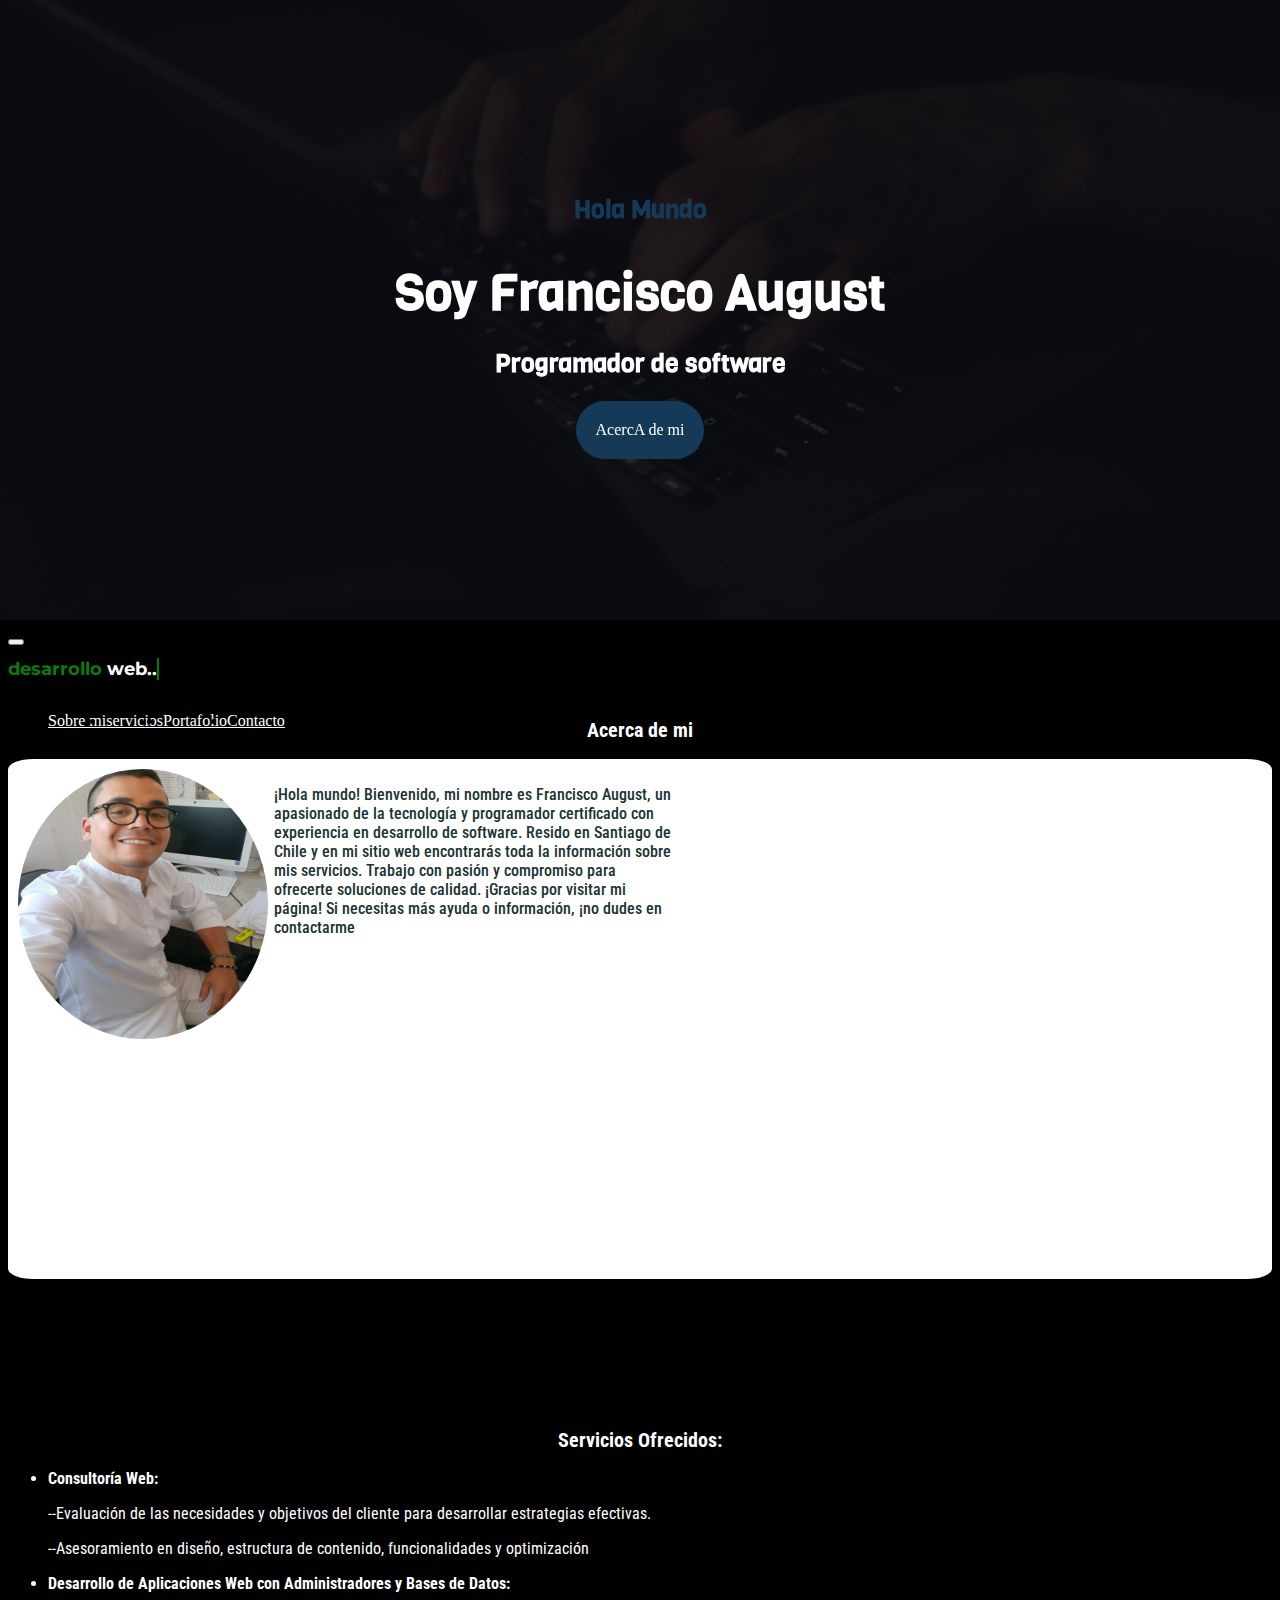
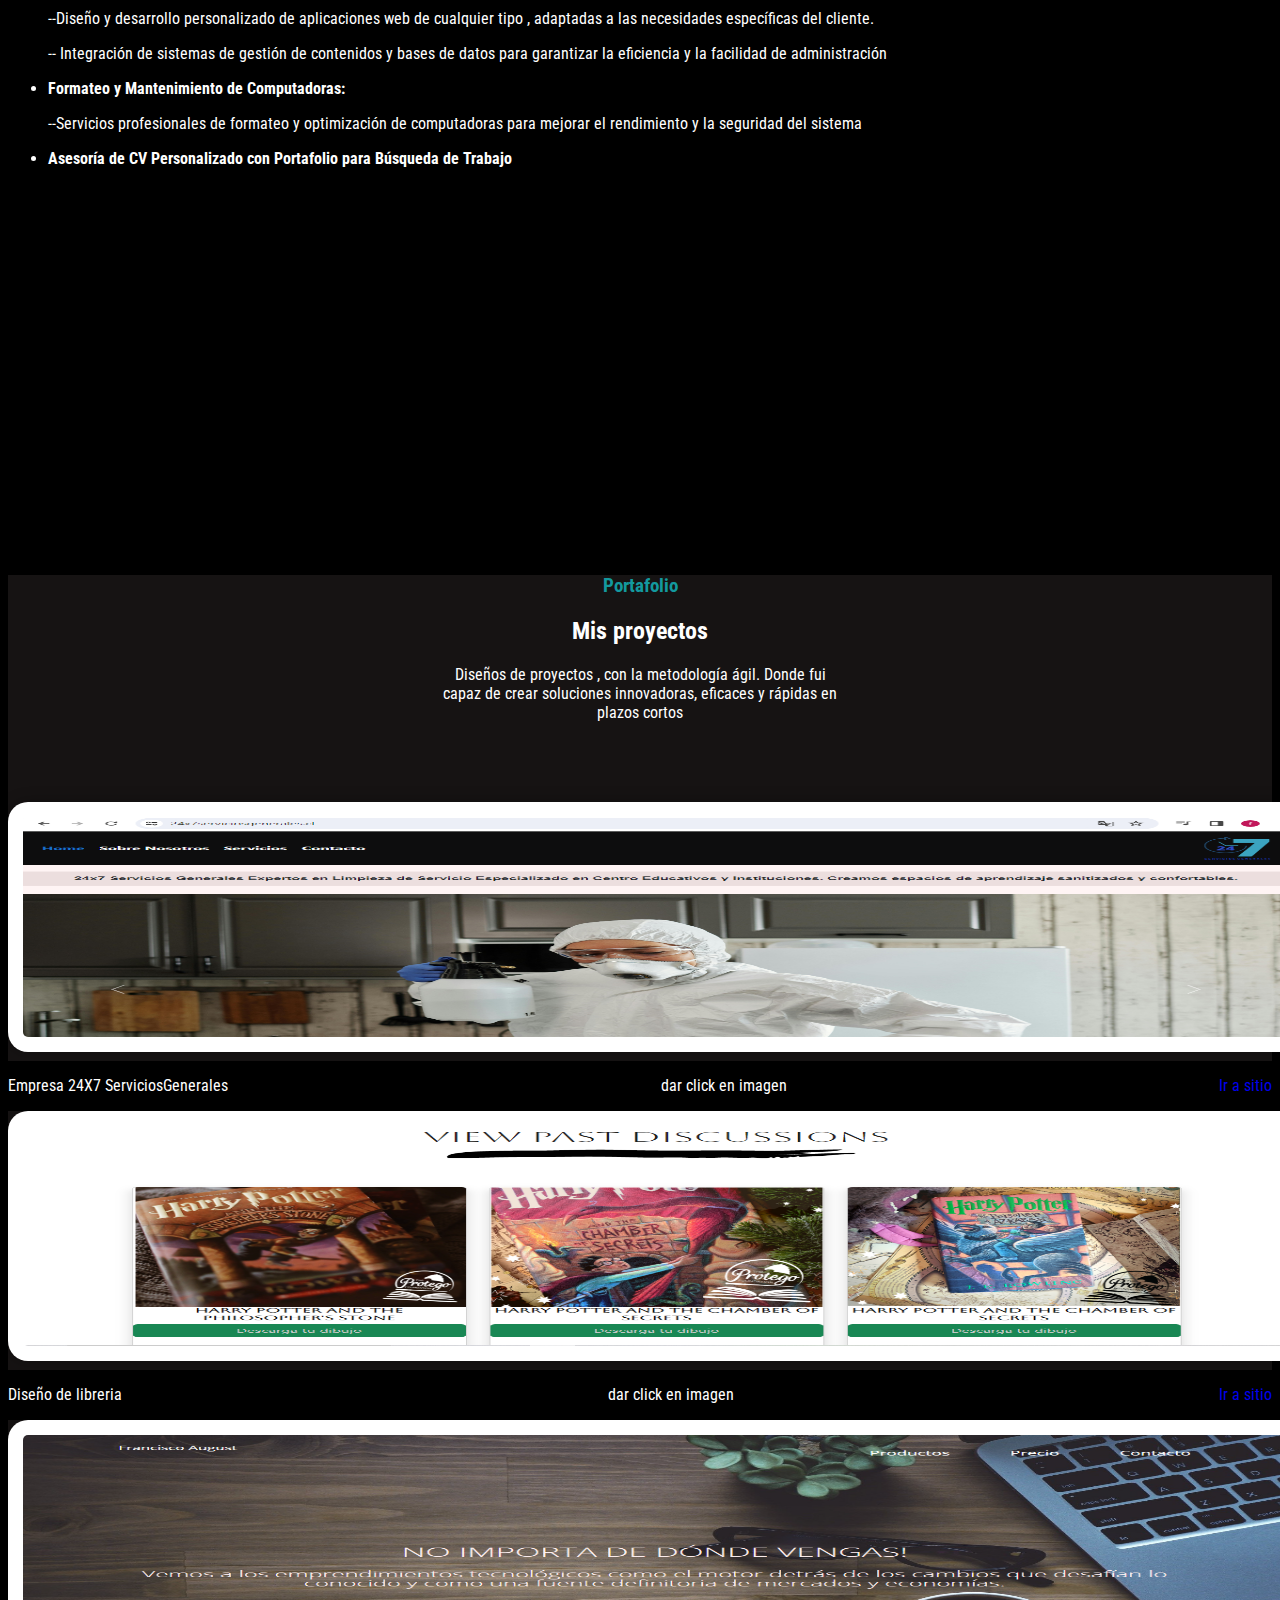
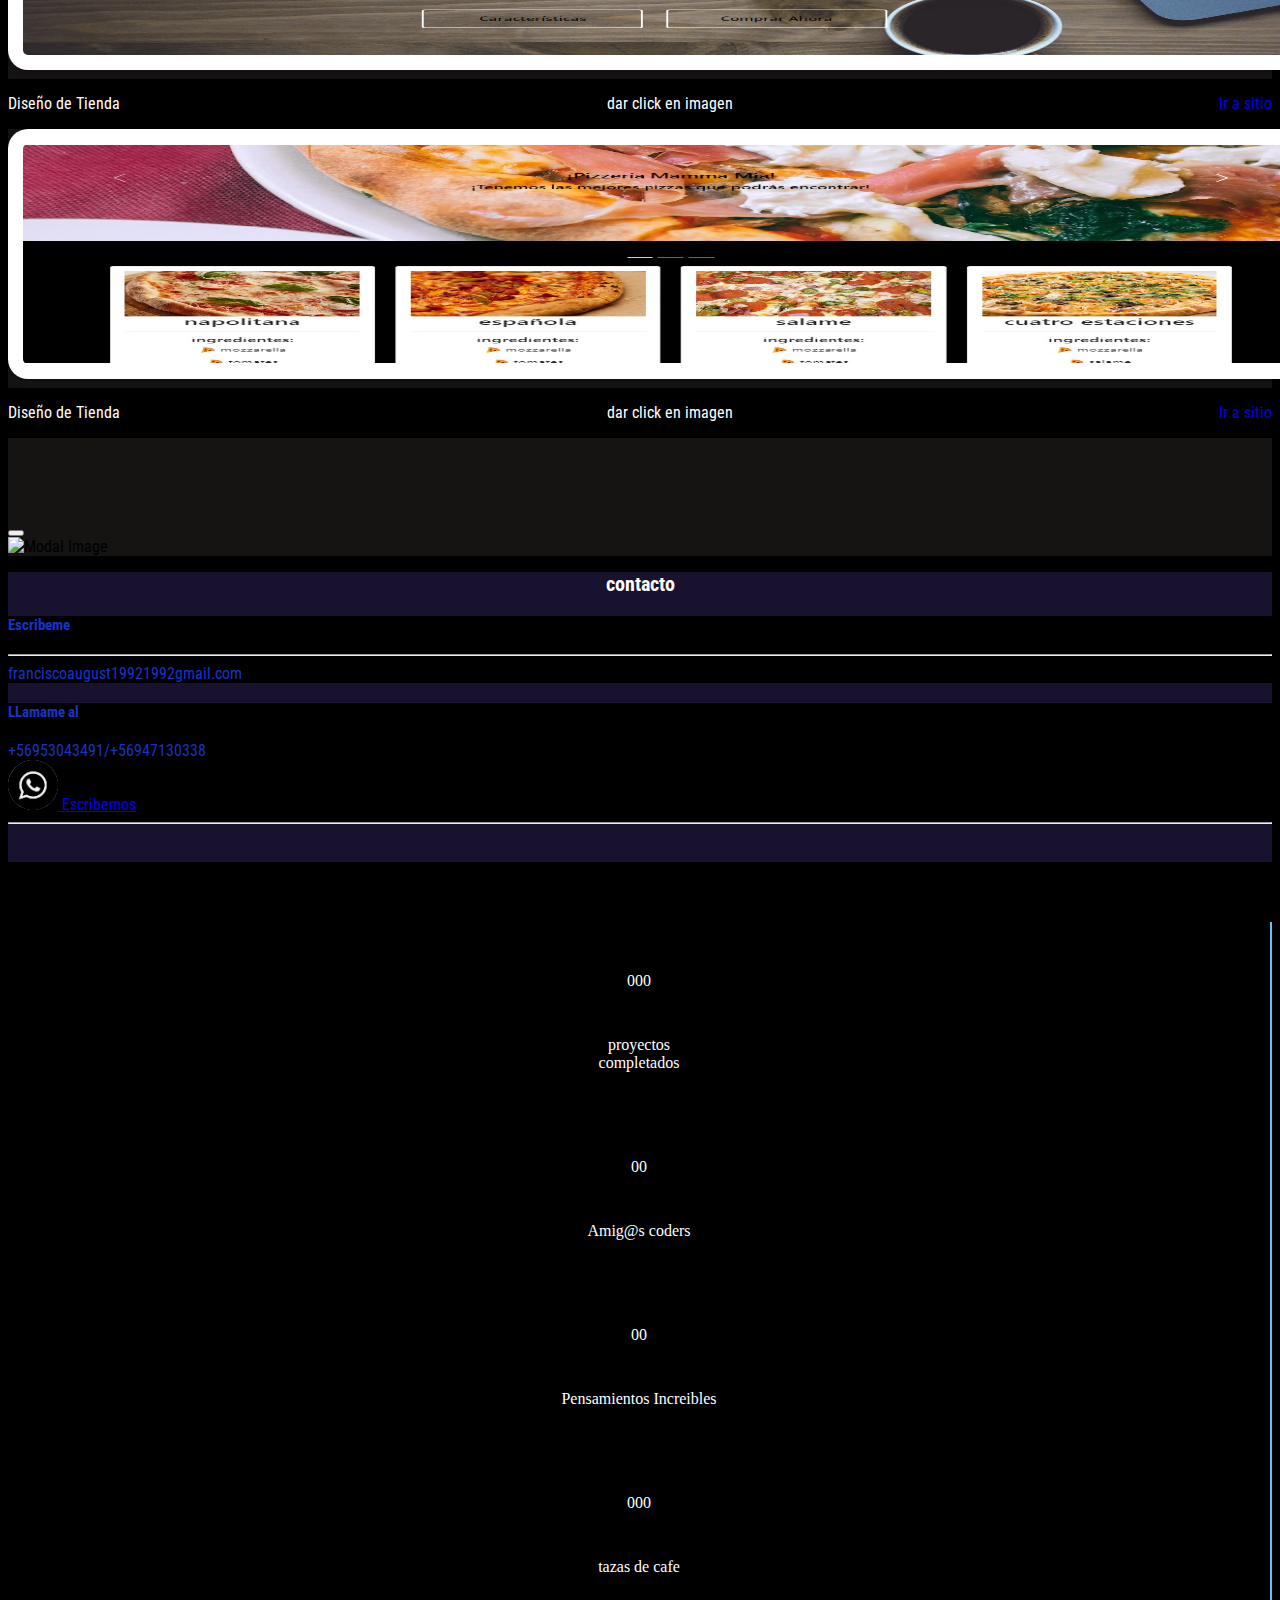
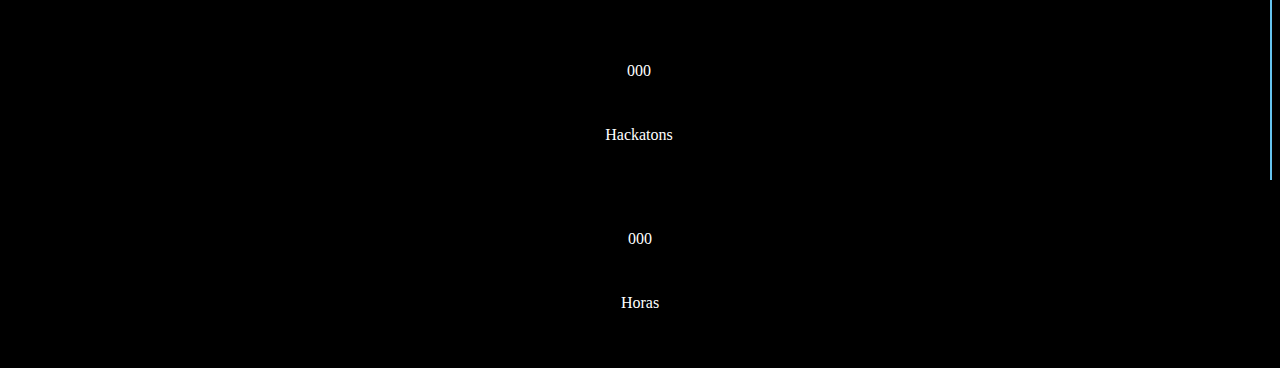
==== index.html @ 1352d3d0 "subiendo" ====
<!DOCTYPE html>
<html lang="en">

<head>
	<meta charset="UTF-8">
	<meta http-equiv="X-UA-Compatible" content="IE=edge">
	<meta name="viewport" content="width=device-width, initial-scale=1.0, maximum-scale=1.0, user-scalable=no" />
	<!-- boostrap cdn CSS -->
	<link href="https://cdn.jsdelivr.net/npm/bootstrap@5.0.2/dist/css/bootstrap.min.css" rel="stylesheet"
		integrity="sha384-EVSTQN3/azprG1Anm3QDgpJLIm9Nao0Yz1ztcQTwFspd3yD65VohhpuuCOmLASjC" crossorigin="anonymous">


	<link rel="icon" href="https://cdn-icons-png.flaticon.com/512/2622/2622693.png">
	<link rel="stylesheet" href="css/estilos.css">
	<!-- Font Awesome icons (free version)-->
	<script src="https://use.fontawesome.com/releases/v6.1.0/js/all.js" crossorigin="anonymous"></script>
	<link rel="preconnect" href="https://fonts.googleapis.com">
	<link rel="preconnect" href="https://fonts.gstatic.com" crossorigin>
	<link
		href="https://fonts.googleapis.com/css2?family=Bangers&family=Montserrat:wght@200&family=Roboto+Condensed:wght@300&family=Viga&display=swap"
		rel="stylesheet">
	<title> Francisco August</title>
</head>

<body>

	<div class="video content ">

		<div class="header-video">
			<video muted autoplay loop>
				<source src="video/pexels-pavel-danilyuk-5495784.mp4" type="video/mp4">


			</video>
		</div>
		<div class="header-overlay"></div>
		<div class="header-content">
			<h2 style="color: #143a58;">Hola Mundo</h2>
			<h1 style="margin-bottom: 10px;">Soy Francisco August </h1>
			<h2>Programador de software</h2>


			<a class="button-a" href="#about">AcercA
				de mi</a>
		</div>
	</div>


	<div class="container-fluid">

		<header class="row fixed-top ">
			<div class="col">
				<nav class="navbar navbar-expand-lg navbar-dark  ">
					<div class="container-fluid">



						<button class="navbar-toggler" type="button" data-bs-toggle="collapse"
							data-bs-target="#navbarNav" aria-controls="navbarNav" aria-expanded="false"
							aria-label="Toggle navigation">
							<span class="navbar-toggler-icon navbar-dark "></span>
						</button>

						<div class="x"><!-- Forma #1 -->
							<div class="efecto-maquina-escribir">
								<h1 class="efecto-maquina"> <span class="tx-1">desarrollo</span> <span
										style="color: #fff;"> web..</span> </h1>
							</div>
						</div>



						<div class="collapse navbar-collapse " id="navbarNav">

							<ul class="navbar-nav ms-auto ">

								<div class="modificar-menu-boostrapp">
									<li class="nav-item"><a class="nav-link" href="#about" style="color: #fff;">Sobre
											mi</a></li>
									<li class="nav-item"><a class="nav-link" href="#servicios"
											style="color: #fff;">servicios</a></li>

									<li class="nav-item"><a class="nav-link" href="#portafolio"
											style="color: #fff;">Portafolio</a></li>
											<li class="nav-item"><a class="nav-link" href="#contacto"
												style="color: #fff;">Contacto</a></li>
								</div>

							</ul>

						</div>


					</div>
				</nav>
			</div>
		</header>
		</header>

		<section class="contenedor-main row align-items-center  justify-content-center" id="about">
			<h2>Acerca de mi</h2>
			<div class="col-md-6 acerca-de-mi align-items-center ">

				<div class="img-about">
					<img src="img/yo2.jpg" alt="">
				</div>
				<div class="parrafo-about ">
					<div style="color: #1a3333;" class="container">
						<p>¡Hola mundo! Bienvenido, mi nombre es Francisco August, un apasionado de la tecnología y
							programador certificado con experiencia en desarrollo de software. Resido en Santiago de
							Chile y en mi sitio web encontrarás toda la información sobre mis servicios. Trabajo con
							pasión y compromiso para ofrecerte soluciones de calidad. ¡Gracias por visitar mi página!

							Si necesitas más ayuda o información, ¡no dudes en contactarme</p>
					</div>


				</div>
			</div>


		</section>

		<section class="contenedor-main row align-items-center justify-content-center" id="servicios">

			<div class="col-md-6 servicios align-items-center">
				<div style="color: #fff;" class="container">
					<h2>Servicios Ofrecidos:</h2>
					<ul>
						<li>
							<strong>Consultoría Web:</strong>
						</li>
						<p>--Evaluación de las necesidades y objetivos del cliente para desarrollar
							estrategias efectivas.
						</p>
						<p>--Asesoramiento en diseño, estructura de contenido, funcionalidades y optimización</p>

						<li> <strong>Desarrollo de Aplicaciones Web con Administradores y Bases de Datos:</strong></li>
						<p>--Diseño y desarrollo personalizado de aplicaciones web de cualquier tipo , adaptadas a las
							necesidades específicas del cliente.

						</p>
						<p>-- Integración de sistemas de gestión de contenidos y bases de datos para garantizar la
							eficiencia y la facilidad de administración</p>


						<li> <strong>Formateo y Mantenimiento de Computadoras:</strong></li>
						<p>--Servicios profesionales de formateo y optimización de computadoras para mejorar el
							rendimiento y la seguridad del sistema</p>
						<li> <strong>Asesoría de CV Personalizado con Portafolio para Búsqueda de Trabajo</strong></li>
						<p>
					</ul>

				</div>


			</div>
		</section>

		>





		<section class="contenedor-main4 row   " id="portafolio">
			<div>
				<h3 style="text-align:center; color:rgb(19, 153, 158)">Portafolio</h3>
				<h2 style="text-align:center; color:#fff"> Mis proyectos</h2>
				<p style="color: #fff; text-align: center;" class="parrafo-portafolio">
					Diseños de proyectos , con la metodología ágil. Donde fui capaz de crear soluciones
					innovadoras, eficaces y rápidas en plazos cortos
				</p>
			</div>


			<section class="gallery min-vh-100 justify-content-center">
				<div class="container-lg">

					<div class="row gy-4 row-cols-1 row-cols-sm-2 row-cols-md-3">
						<div class="col-12 col-md-6  cl">
							<img src="img/24x7serviciosgenerales.png" class="gallery-item" alt="Gallery1">
							<div class="projects-repositiorio-web ">
								<div style="display: none;" class="tecnologia">“ Como desarrollador, tuve el honor
									de crear la pagina para la empresa 24x7 Servicios Generales RUT:77114057-2, una
									empresa líder en
									servicios integrales de apoyo en personal administrativo en la region metropolitana,
									limpieza y mantenimiento
									para escuelas e instituciones. Mi enfoque se centró en transmitir su compromiso con
									la excelencia y la satisfacción del cliente a través de un sitio web intuitivo y
									profesional. Confía en mi experiencia para impulsar el éxito de tu negocio con una
									presencia web efectivo
								</div>
								<p style="color: #fff;">Empresa 24X7 ServiciosGenerales</p>
								<span style="color: #fff;">dar click en imagen</span>
								<a href="https://24x7serviciosgenerales.cl/" style="text-decoration: none;">Ir a
									sitio</a>
							</div>
						</div>




						<div class="col-12 col-md-6 cl">
							<img src="img/proyecto3.png" class="gallery-item" alt="Gallery1">
							<div class="projects-repositiorio-web ">
								<div style="display: none;" class="harrypotter">

									Este proyecto es una propuesta de diseño para una librería en línea dedicada a la
									exitosa saga de Harry Potter. Se trata de una página web informativa y responsive
									que ofrece una galería completa de los libros de la saga, así como la posibilidad de
									descargar dibujos para colorear relacionados con el universo de Harry Potter. La
									intención principal es brindar a los fanáticos de esta franquicia una experiencia
									interactiva y educativa, donde puedan explorar y disfrutar de todo el contenido
									relacionado con el mundo mágico de Harry Potter
								</div>
								<p style="color: #fff;">Diseño de libreria</p>
								<span style="color: #fff;">dar click en imagen</span>
								<a href="https://harry-potter-gallery.netlify.app" style="text-decoration: none;">Ir a
									sitio</a>
							</div>
						</div>



						<div class="col-12 col-md-6 cl">
							<img src="img/proyecto5.png" class="gallery-item" alt="Gallery1">
							<div class="projects-repositiorio-web ">


								<div style="display: none;" class="startup">
									“Propuesta de diseño web Startup (responsive) , mostrando una pagina web amigable,
									con la información clara y bien ordenada sobre el obejtivo de la empresa
									permientiendole al lector visualizar todo.

								</div>
								<p style="color: #fff;">Diseño de Tienda</p>
								<span style="color: #fff;">dar click en imagen</span>
								<a style="text-decoration: none;" href="https://startup-chile.netlify.app">Ir a
									sitio</a>
							</div>
						</div>
						<div class="col-12 col-md-6 cl ">
							<img src="img/pizzeria.jpg" class="gallery-item" alt="Gallery1">

							<div class="projects-repositiorio-web ">
								<div style="display: none;" class="base-datos">
									Este proyecto consiste en un rediseño web para una pizzería, enfocado en facilitar
									el proceso de pedidos en línea. Desarrollado , busca ofrecer una experiencia de
									usuario intuitiva y agradable. Los clientes pueden explorar el menú, seleccionar
									productos y agregarlos al carrito de compras con facilidad
								</div>


								<p style="color: #fff;">Diseño de Tienda</p>
								<span style="color: #fff;">dar click en imagen</span>
								<a href="https://startup-chile.netlify.app" style="text-decoration: none;">Ir a
									sitio</a>

							</div>
						</div>


					</div>
				</div>
			</section>

			<!-- Modal -->
			<div class="modal fade" id="gallery-popup" tabindex="-1" aria-labelledby="exampleModalLabel"
				aria-hidden="true">
				<div class="modal-dialog modal-dialog-centered modal-lg">
					<div class="modal-content">
						<div class="modal-header">
							<!-- <h5 class="modal-title" id="exampleModalLabel">Modal title</h5> -->
							<button type="button" class="btn-close" data-bs-dismiss="modal" aria-label="Close"></button>
						</div>
						<div class="modal-body">
							<img src="images/1.jpg" class="modal-img" alt="Modal Image">
							<div class="texto-modal">

							</div>
						</div>
					</div>
				</div>
			</div>

		</section>



		<footer class="row" id="contacto">
			<div class="col ">
				<h2 style="text-align: center"> contacto</h2>

				<div class="container px-4 px-lg-5 d">
					<div class="row gx-4 gx-lg-5 d-flex justify-content-center">
						<div class="col-md-4 mb-3 mb-md-0">
							<div class="card py-4 h-100">
								<div class="card-body text-center">
									<i class="fas fa-envelope text-primary mb-2"></i>
									<h4 class="text-uppercase m-0">Escribeme</h4>
									<hr class="my-4 mx-auto" />
									<div class="small text-black-50"><a href="#!">franciscoaugust19921992gmail.com</a>
									</div>
								</div>
							</div>
						</div>

						<div class="col-md-4 mb-3 mb-md-0">
							<div class="card py-4 h-100">
								<div class="card-body text-center">
									<i class="fa-solid fa-phone-volume"></i>
									<h4 class="text-uppercase m-0 ">LLamame al</h4>
									<div class="small text-black-50"><a href="#!">+56953043491/+56947130338</a></div>
									<a href="https://wa.me/+56953043491">
										<img src="img/ic.png" alt="Icono de WhatsApp" className="icono-whastpp"
											style="width: 50px;height: 50px; border-radius: 40px;" />
										Escribemos
									</a>
									<hr class="my-4 mx-auto" />

								</div>
							</div>
						</div>

					</div>

				</div>


				</section>
			</div>
		</footer>


		<section class="row widgets">
			<div class="col-12 col-md-2 col-lg-2 Columnas " id="img1">
				<i class="fa-solid  iconos fa-diagram-project"></i>
				<span class="num" data-val="6">000</span>
				<p>proyectos </br> completados</p>
			</div>

			<div class="col-12 col-md-2 col-lg-2 Columnas">
				<i class="fa-solid iconos fa-user-group"></i>
				<span class="num" data-val="100">00</span>
				<p>Amig@s coders</p>
			</div>

			<div class="col-12 col-md-2 col-lg-2 Columnas">
				<i class="fa-solid  iconos fa-lightbulb"></i>
				<span class="num" data-val="100">00</span>
				<p>Pensamientos Increibles</p>
			</div>


			<div class="col-12 col-md-2 col-lg-2 Columnas">
				<i class="fa-solid iconos fa-mug-hot"></i>
				<span class="num" data-val="10">000</span>
				<p>tazas de cafe</p>
			</div>


			<div class="col-12 col-md-2 col-lg-2 Columnas">

				<i class="fa-solid iconos fa-award"></i>
				<span class="num" data-val="100">000</span>
				<p>Hackatons</p>

			</div>


			<div class="col-12 col-md-2 col-lg-2 Columnas " style="border-right:transparent;">
				<i class="fa-solid iconos fa-hourglass-end"></i>
				<span class="num" data-val="15">000</span>
				<p>Horas</p>

			</div>
		</section>



		

		<script src="js/bootstrap.bundle.min.js"></script>
		<script src="js/js.js"></script>
		<script type="text/javascript">

		</script>
</body>



<style>



</style>

</html>
---- css/estilos.css ----
body {
  background: #000000;
}
.video {
  height: 620px;
  display: flex;
  align-items: center;
  color: #fff;
  overflow-x: hidden;
}

.content {
  max-width: 40rem;
  padding-left: 1rem;
  padding-right: 1rem;
  margin: auto;
  text-align: center;
}

body {
  overflow-x: hidden;
}
.header-content {
  position: relative;
  margin: auto;
}
.header-video {
  position: absolute;
  top: 0;
  left: 0;
  width: 100%;
  height: 620px;
  overflow: hidden;
}

.header-video video {
  min-width: 100%;
  min-height: 100%;
}

.header-overlay {
  height: 620px;
  width: 100%;
  position: absolute;
  top: 0;
  left: 0;
  background: #0b0d13;
  z-index: 1;
  opacity: 0.85;
}

.header-content {
  z-index: 2;
}
.button-a {
  display: inline-block;
  background: #143a58;
  color: #fff;
  padding: 20px;
  border-radius: 30px;
  margin-bottom: 5px;
  text-decoration: none;
}
.header-content h1 {
  font-size: 50px;
  margin-bottom: 0;
  font-family: "Viga", sans-serif;
}
.header-content h2 {
  font-size: 25px;

  font-family: "Viga", sans-serif;
}

.header-content p {
  font-size: 1.5rem;
  display: block;
  padding-bottom: 2rem;
}
.p{
  color :blue
}
header {
  background: #000000;
  margin-bottom: 20px;
  height: 70px;
}
.navbar-nav .modificar-menu-boostrapp {
  display: flex;
}

.efecto-maquina {
  font-family: monospace;
  border-right: 2.5px solid rgb(11, 122, 11);
  animation: cursor 0.5s infinite, escribiendo 5.5s steps(20) infinite;
  white-space: nowrap;
  overflow: hidden;
  font-size: 18px;
  font-family: "Montserrat", sans-se;
}

.tx-1 {
  color: rgb(11, 122, 11);
  font-weight: bold;
}
.efecto-maquina-escribir {
  display: inline-block;
}
@keyframes cursor {
  0% {
    border-color: transparent;
  }
  50% {
    border-color: green;
  }
}
@keyframes escribiendo {
  from {
    width: 0px;
  }
  to {
    width: 100%;
  }
}
/* fin de header*/
.btn-primary {
  background: rgb(51, 70, 153);
  padding: 20px;
  text-decoration: none;
  border-radius: 20px;
}
.btn-primary:hover {
  background: rebeccapurple;
}
/* *****************************************************+*/
/* *****************************************************+*/
/* main*/
.contenedor-main {
  margin-bottom: 10px;
  height: 700px;
  background: #000000;
  font-family: "Roboto Condensed", sans-serif;
}
.contenedor-main4 {
  margin-bottom: 10px;
  height: 1400px;
  background: #000000;
  font-family: "Roboto Condensed", sans-serif;
}
.contenedor-main-2 {
  background: rgb(34, 30, 30);
  height: auto;
}

.contenedor-main h2,
.contenedor-main-2 h2,
.contenedor-main3 h2 {
  text-align: center;
  font-family: "Viga", sans-serif;
  font-size: 20px;
  color: #fff;
  margin-top: 7px;
  font-family: "Roboto Condensed", sans-serif;
  font-size: 20px;
}

.contenedor-main3 h2 {
  position: relative;
  top: 50px;
}
.text-right {
  display: flex;
  justify-content: end;
}

.text-left {
  display: flex;
  justify-content: start;
}

.Formacion {
  background: #0c4675;
  font-family: "Roboto Condensed", sans-serif;
  height: 760px;
}
.contenedor-formacion {
  display: flex;
  justify-content: center;
  gap: 30px;
  font-size: 18px;
}
.contenedor-main4 {
  margin-bottom: 10px;
  height: auto;
  background: #161313;
  font-family: "Roboto Condensed", sans-serif;
}
.spans-hijos {
  margin: 60px 0px;
  padding: 20px;
  color: #fff;
}

.iconos-spans {
  margin: 60px 0px;
}
.icono {
  background: #0b0d13;
  color: rgb(126, 10, 68);
  font-size: 40px;
  padding: 8px;
  border-radius: 50%;
  position: relative;
  top: 10px;
}

.padre-iconos {
  position: relative;
  bottom: 190px;
}
.div2 {
  display: none;
}

.div {
  border-left: 2px solid whitesmoke;
  height: 360px;
  position: relative;
  left: 49%;
  top: 210px;
}
.sistema {
  position: relative;
  top: 25px;
}
.ingles {
  position: relative;
  top: 11px;
}
.texto-en-mobil {
  display: none;
}

.img-about img {
  width: 250px;
  height: 270px;
  border-radius: 50%;
  margin-right: 6px;
}
.parrafo-about {
  width: 400px;
}
.acerca-de-mi,
.habilidades {
  background: rgb(255, 255, 255);
  color: #383636;
  padding: 20px 10px;
  height: 500px;
  display: flex;
  border-radius: 2%;
  font-weight: 500;
}
.acerca-de-mi {
  padding: 10px 10px;
  position: relative;
}

.habilidades {
  display: flex;
  justify-content: center;
  gap: 120px;
  background: #000;
  font-family: "Roboto Condensed", sans-serif;
}
/* iconos main*/
.html,
.css,
.git {
  color: rgb(25, 51, 199);
  background: #000000;
  font-size: 120px;
}
.js,
.github,
.figma,
.fa-react,
.fa-database,
.fa-share-nodes {
  color: rgb(25, 51, 199);
  font-size: 120px;
  background: #000;
}
.fusia {
  background: #2196f3;
  width: 50px;
  height: 50px;
}

.cv-descarga a {
  background: rgb(25, 51, 199);
  display: flex;
  color: #fff;
  text-decoration: none;
  justify-content: center;
  width: 30%;
  padding: 20px;
  margin-bottom: 20px;
}
.contenedor-main-2 p {
  text-align: center;
  color: #fff;
}

.padre {
  height: 290px;
  background: #000000;
}

.padre .col {
  display: flex;

  justify-content: center;
  align-items: center;
  border-right: 1px solid #2196f3;
}

.margen-padre-columnas {
  margin: 10px 0px;
}
.margen-padre-columnas .iconos {
  font-size: 40px;
}

.iconos {
  color: rgb(25, 51, 199);
  font-size: 60px;
}

.padre_proyectos {
  display: flex;
  gap: 5px;
}

.contedor1 {
  height: 195px;
  width: 400px;
  background: rgb(126, 119, 119);
  position: relative;
}
.h2-proyectos {
  color: #fff;
  font-size: 15px;
}
.gallery-item:hover {
  background: #0a6474;
  -webkit-transform: scale(1.1);
  transform: scale(1.1);
  position: relative;
  left: 2px;
  filter: sepia(70%);
}

.capa {
  color: #fff;
  font-size: 22px;
  display: none;
  position: relative;
  top: 12px;
  border-radius: 10px;
  text-align: center;
}

.projects-repositiorio-web {
  background: #000;
  height: 50px;
  display: flex;
  justify-content: space-between;
  align-items: center;
  margin-top: 5px;
}
.cl:hover .projects-repositiorio-web {
  background: rgb(0, 37, 51);
  height: 50px;
  display: flex;
  justify-content: space-between;
  align-items: center;
  margin-top: 5px;
}
.texto-modal {
  background-color: #02343d;
  color: #fff;
}
.repositiorio {
  display: block;
  color: #fff;
  width: 400px;
  text-align: center;
  padding: 13px;
  text-decoration: none;
  border-right: 1px solid #fff;
}

.web {
  display: block;
  text-decoration: none;
  width: 400px;
  text-align: center;
  padding: 13px;
  color: #fff;
}
@keyframes mover {
  0% {
    transform: translateX(30%);
  }
  100% {
    transform: translateX(70%) translateY(80%);
  }
}
.parrafo-portafolio {
  width: 400px;
  margin: auto;
}
footer {
  background: rgb(25, 18, 46);
  font-family: "Roboto Condensed", sans-serif;
  margin-bottom: 10px;
  height: 290px;
}
footer .card {
  background: #000000;
}
footer .col h2 {
  text-align: center;
  color: #fff;
  font-size: 20px;
}
footer .col {
  color: rgb(25, 51, 199);
}
.small a {
  text-decoration: none;
  color: rgb(25, 51, 199);
  font-size: 16px;
}
.text-uppercase {
  font-size: 15px;
  color: rgb(25, 51, 199);
}

.widgets {
  margin-top: 60px;
  margin-bottom: 20px;
}

.widgets > div {
  background: #000000;
  color: #fff;
  padding: 20px;
}

.Columnas {
  border-right: 2px solid rgb(102, 196, 240);
  display: flex;
  flex-direction: column;

  text-align: center;
  gap: 30px;
}

.gallery {
  padding: 80px 0px;
}
img {
  max-width: 100%;
}
.gallery img {
  background: #fff;
  padding: 15px;
  width: 100%;
  box-shadow: 0px 0px 15px rgba(0, 0, 0, 0.3);
  cursor: pointer;
  height: 220px;
  border-radius: 20px;
}
#gallery-popup .modal-img {
  width: 100%;
}

@media only screen and (max-width: 300px) {
  .caja-contenedora {
    position: relative;
    right: 500px;
    bottom: 750px;
  }
  .parrafo-about p {
    width: 270px;
  }
  .icono {
    font-size: 20px;
  }
  .padre-iconos {
    position: relative;
    left: 20px;
    margin-right: 30px;
    font-size: 10px;
  }

  .header-content h1 {
    font-size: 30px;
    margin-bottom: 0;
    font-family: "Viga", sans-serif;
  }
  .header-content h2 {
    font-size: 20px;

    font-family: "Viga", sans-serif;
  }
}

@media only screen and (max-width: 774px) {
  .navbar-nav .modificar-menu-boostrapp {
    background: #01182b;
    width: 200px;
    text-align: center;
    margin-top: 15px;
    position: relative;
    display: flex;
    flex-direction: column;
  }
  .acerca-de-mi {
    flex-direction: column;
    height: 600px;
  }

  .servicios{
    flex-direction: column;
    
 
   

  }
  .contenedor-main-2 h2 {
    margin-top: 30px;
  }

  .parrafo-portafolio {
    width: auto;
    margin: auto;
  }
  .habilidades {
    gap: 30px;
    flex-direction: column;
    display: flex;
    justify-content: center;
    height: 1500px;
    background: #000;
    align-items: center;
  }

  /* iconos main*/

  .html,
  .css,
  .git {
    color: rgb(25, 51, 199);
    background: #000000;
    font-size: 110px;
  }
  .js,
  .github,
  .figma {
    color: rgb(25, 51, 199);
    font-size: 110px;
    background: #000;
  }
  .fa-css3-alt {
    position: relative;
    left: 5px;
    font-size: 125px;
  }
  .fusia {
    background: #2196f3;
    width: 50px;
    height: 50px;
  }

  .cv-descarga a {
    background: rgb(25, 51, 199);
    display: flex;
    color: #fff;
    text-decoration: none;
    justify-content: center;
    width: 200px;
    padding: 20px;
    margin-bottom: 20px;
  }
  .contenedor-main-2 p {
    text-align: center;
    color: #fff;
  }
  .acerca-de-mi img {
    margin-bottom: 10px;
  }
  .text-left {
    font-size: 17px;
  }
  .text-right {
    font-size: 17px;
  }

  .padre-iconos {
    position: relative;
    bottom: 290px;
  }
  .contenedor-main3 {
    background: #0b0d13;
  }

  .text-right {
    display: flex;
    justify-content: start;
    font-size: 18px;
  }
  .icono {
    color: rgb(15, 118, 126);
    font-size: 40px;
  }
  .contenedor-main3 h2 {
    color: rgb(15, 118, 126);
  }
  .contenedor-formacion {
    flex-direction: column;
  }

  .caja-contenedora {
    position: relative;
    right: 115px;
    bottom: 750px;
    margin-right: 30px;
  }
  .caja-contendora2 {
    display: none;
  }
  .div {
    display: none;
  }
  .div2 {
    display: block;

    border-left: 2px solid whitesmoke;
    height: 390px;
    position: relative;
    bottom: 600px;
    right: 90px;
    margin-right: 5px;
  }
  .contenedor-main3 {
    height: 780px;
  }
  .contenedor-main4 {
    margin-bottom: 90px;
    height: 900px;
    background: rgb(1, 42, 54);
    font-family: "Roboto Condensed", sans-serif;
  }

  .texto-en-mobil {
    display: block;
  }
  .sistema {
    display: block;
  }

  .padre {
    height: 1000px;
  }

  .Columnas {
    border-bottom: 2px solid rgb(102, 196, 240);
    display: flex;
    flex-direction: column;

    text-align: center;
    gap: 40px;
  }

  .iconos {
    font-size: 60px;
    color: #11521c;
  }
  .contenedor-main4 {
    height: auto;
  }

  .header-overlay {
    height: 620px;
    width: 100%;
    position: absolute;
    top: 0;
    left: 0;
    background: #0b0d13;
    z-index: 1;
    opacity: 0.6;
  }
  footer {
    height: auto;
  }
}
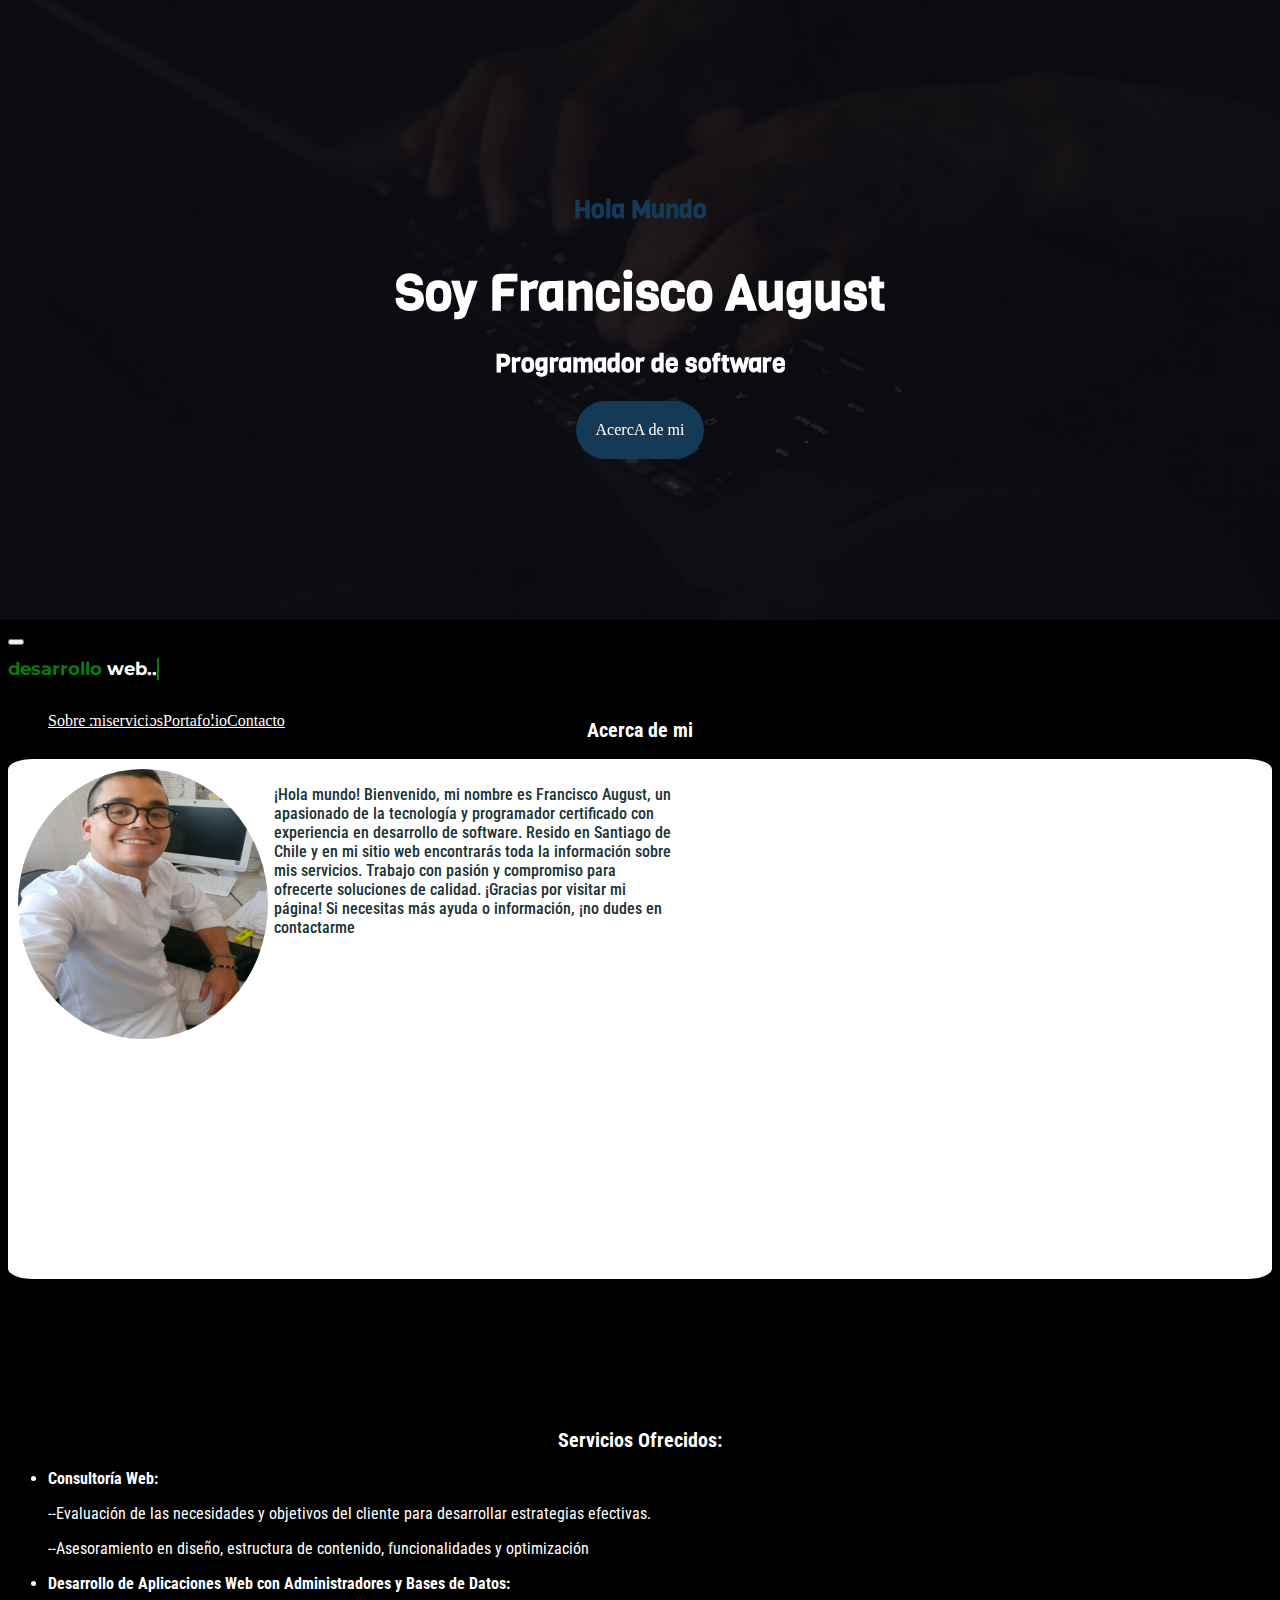
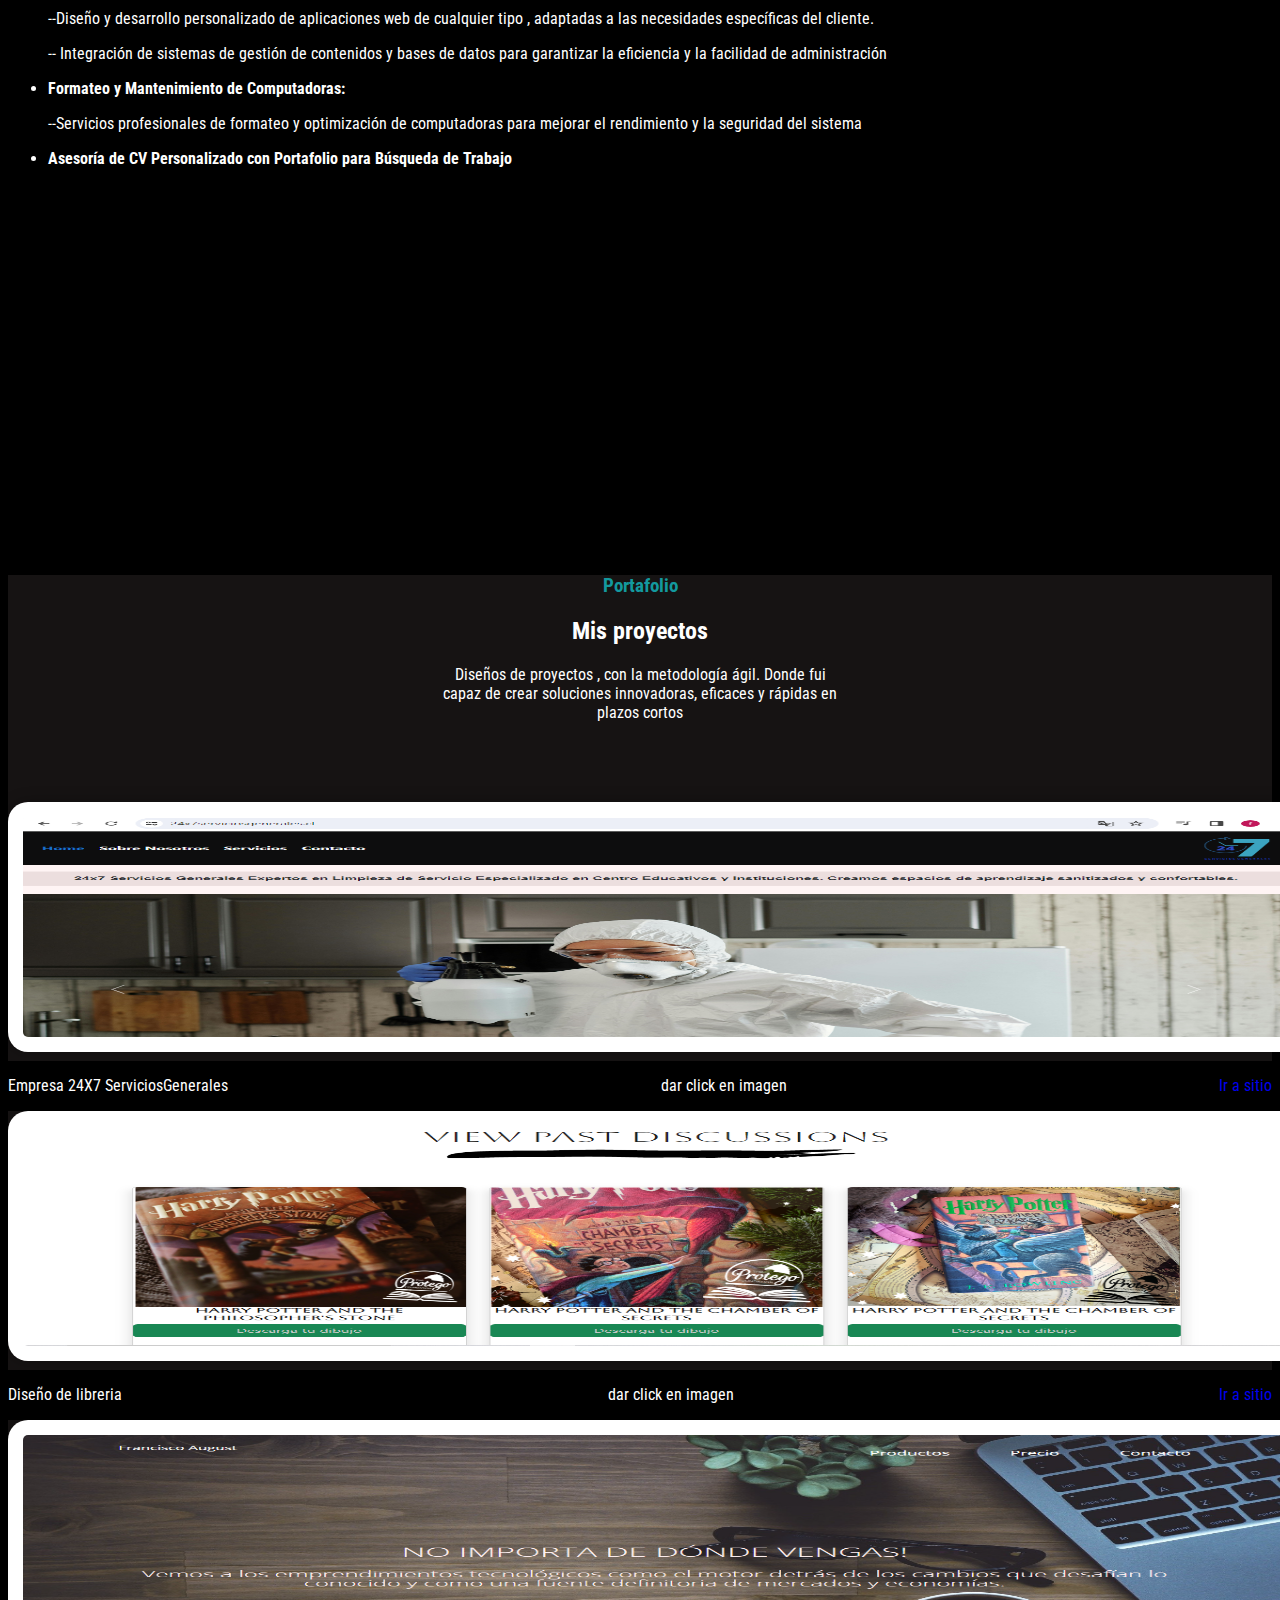
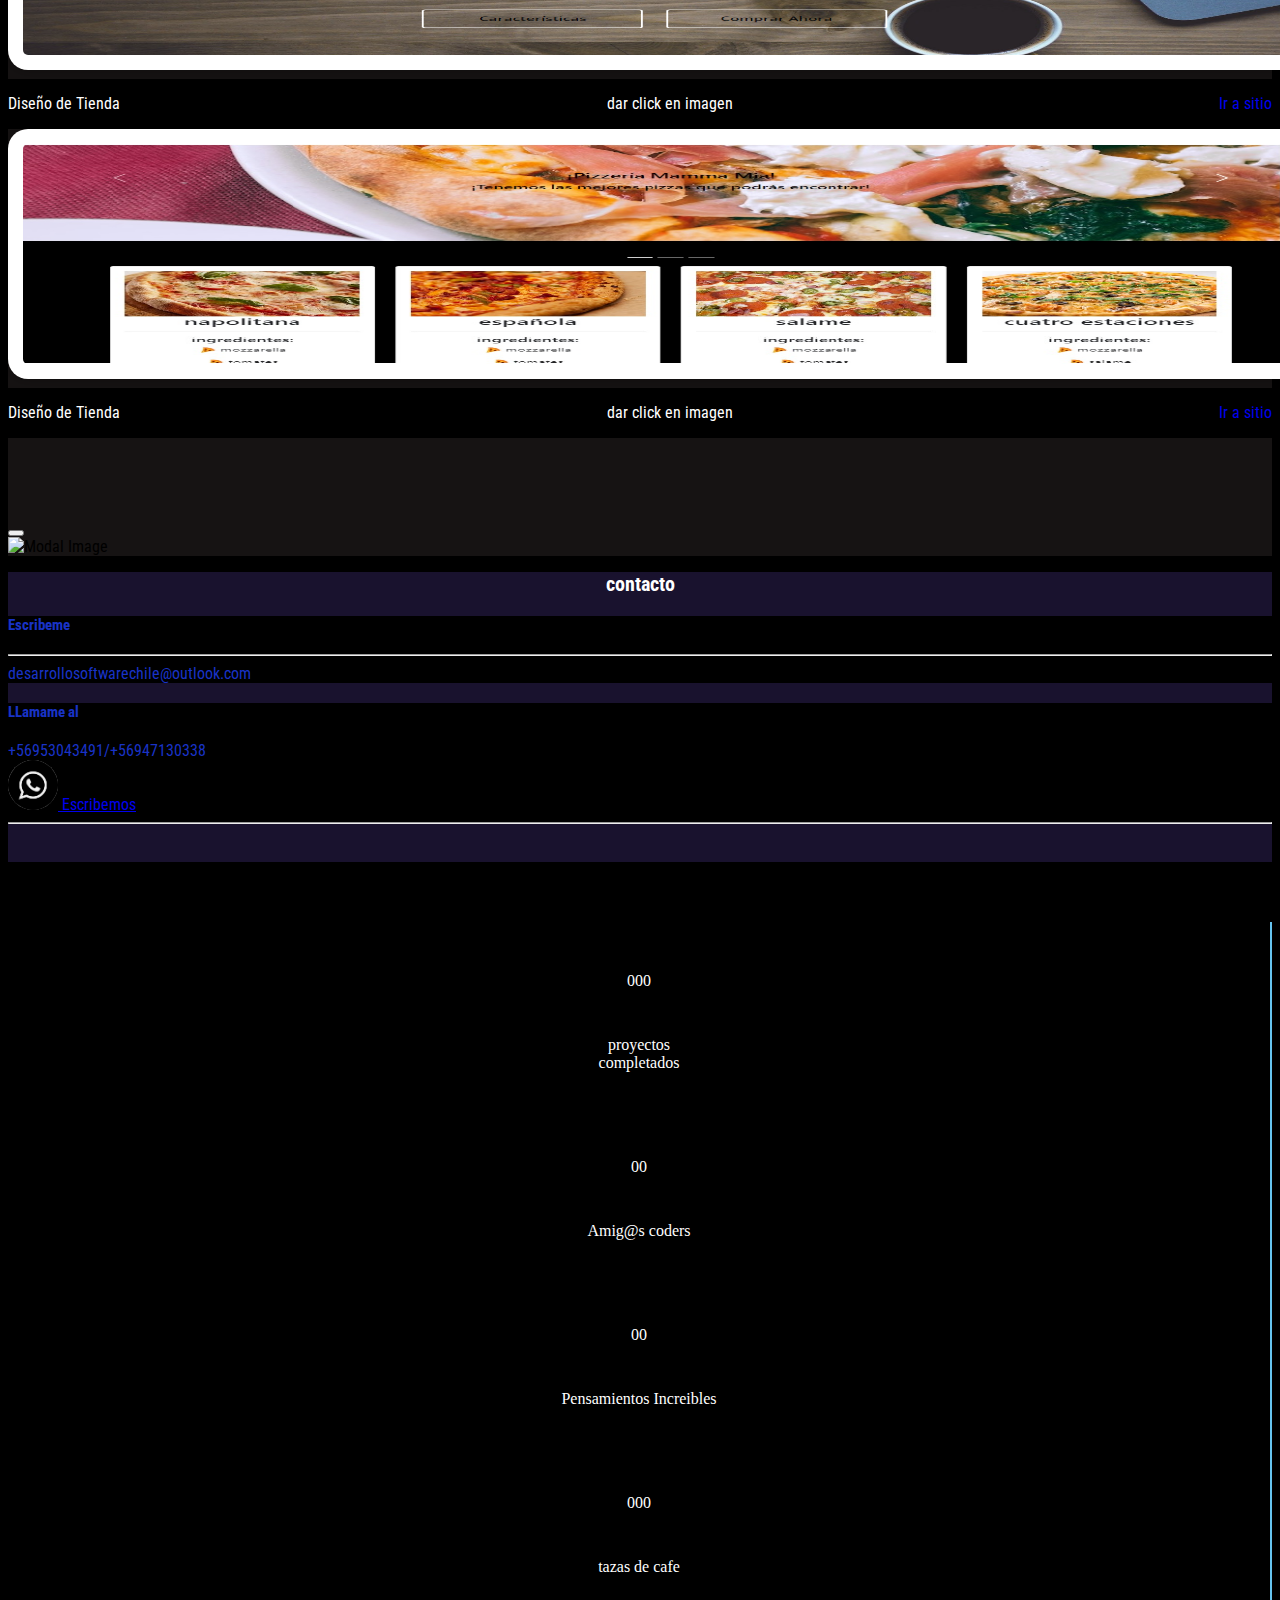
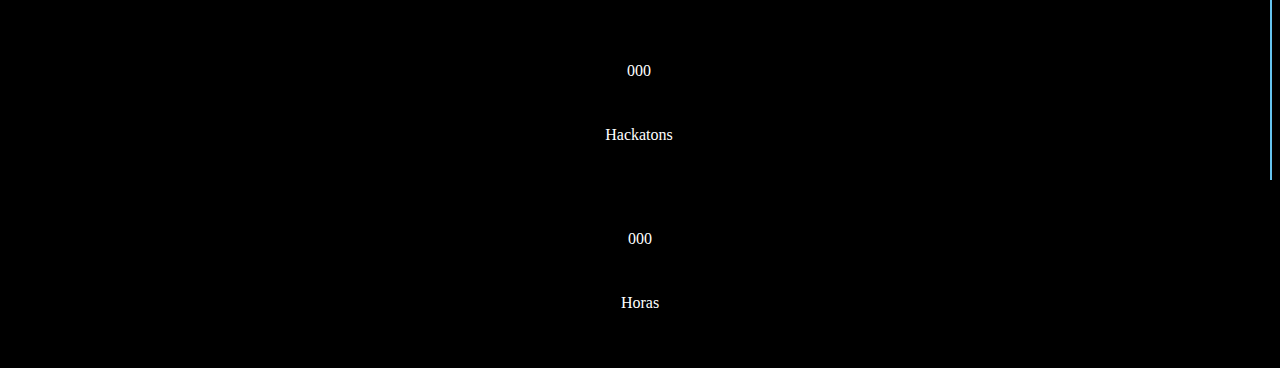
==== commit 42b4ebac: "subiendo" ====
--- a/index.html
+++ b/index.html
@@ -300,7 +300,7 @@
 									<i class="fas fa-envelope text-primary mb-2"></i>
 									<h4 class="text-uppercase m-0">Escribeme</h4>
 									<hr class="my-4 mx-auto" />
-									<div class="small text-black-50"><a href="#!">franciscoaugust19921992gmail.com</a>
+									<div class="small text-black-50"><a href="#!">desarrollosoftwarechile@outlook.com</a>
 									</div>
 								</div>
 							</div>
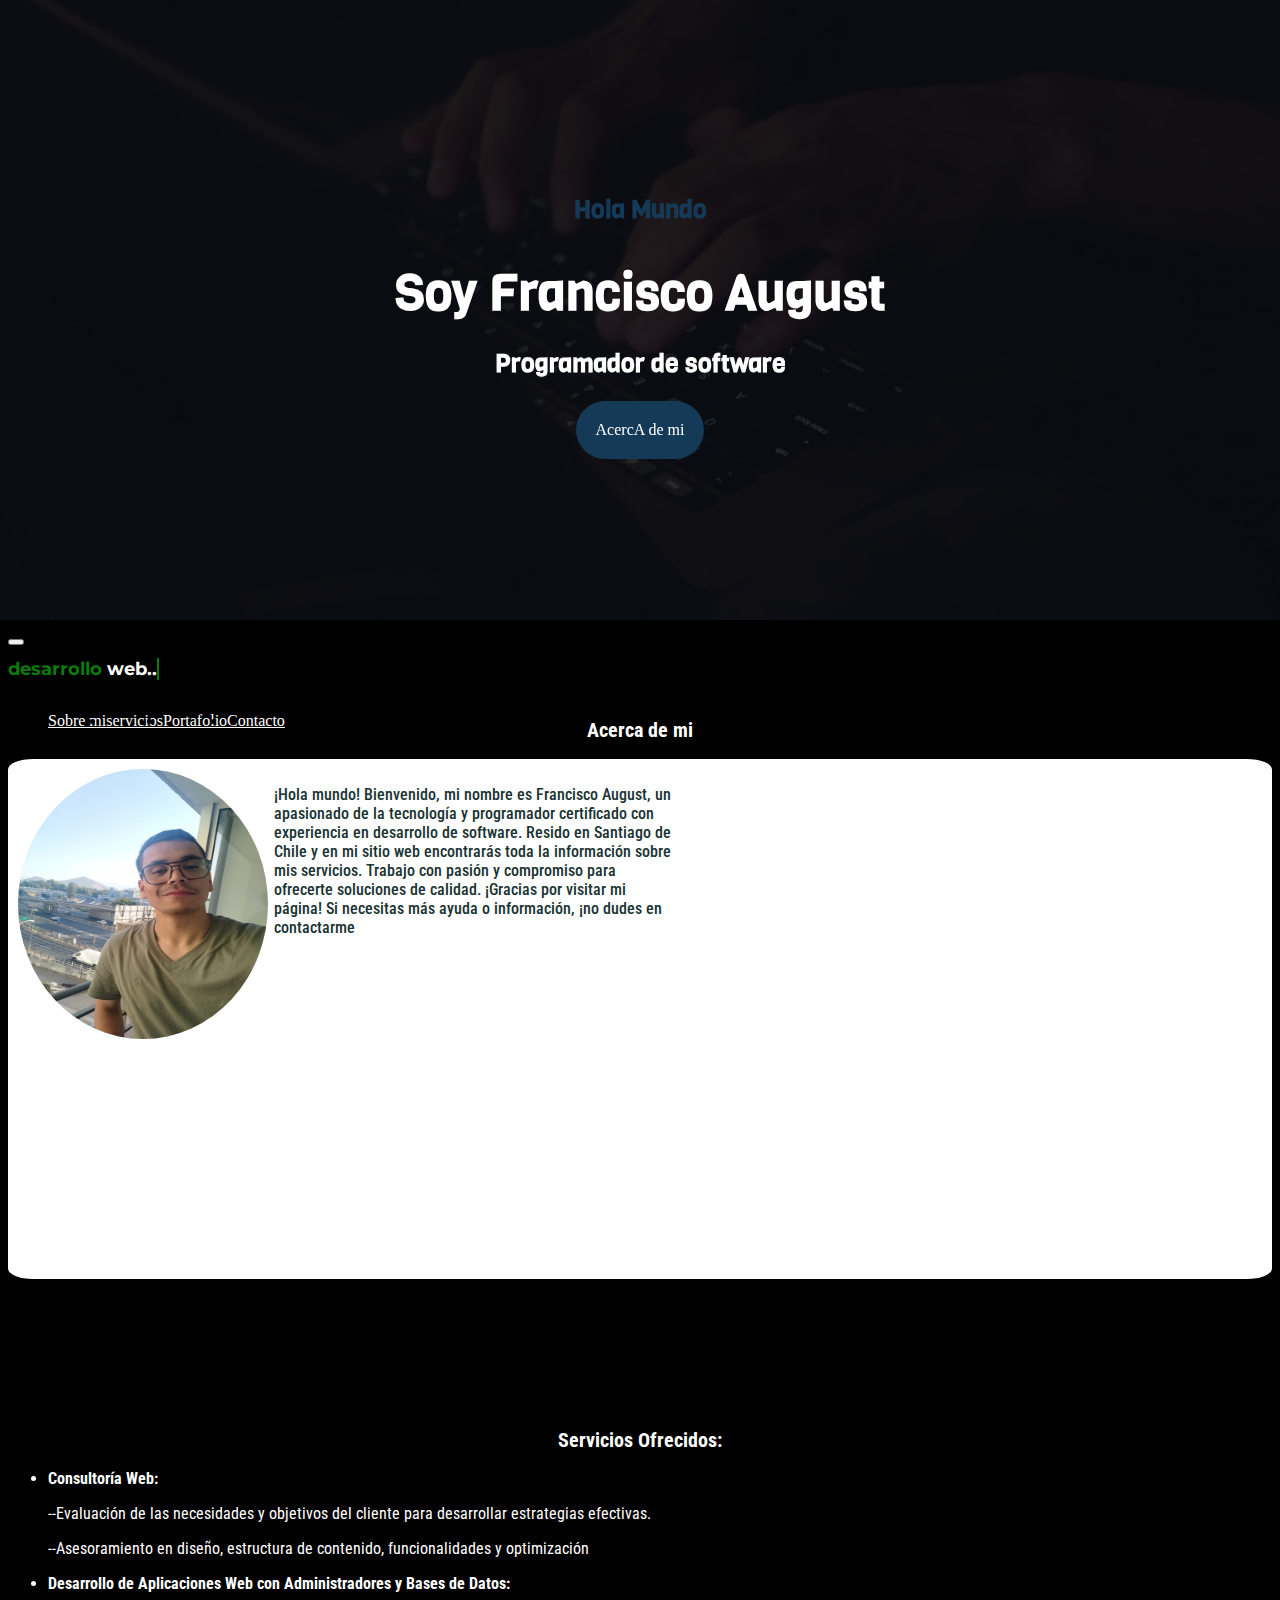
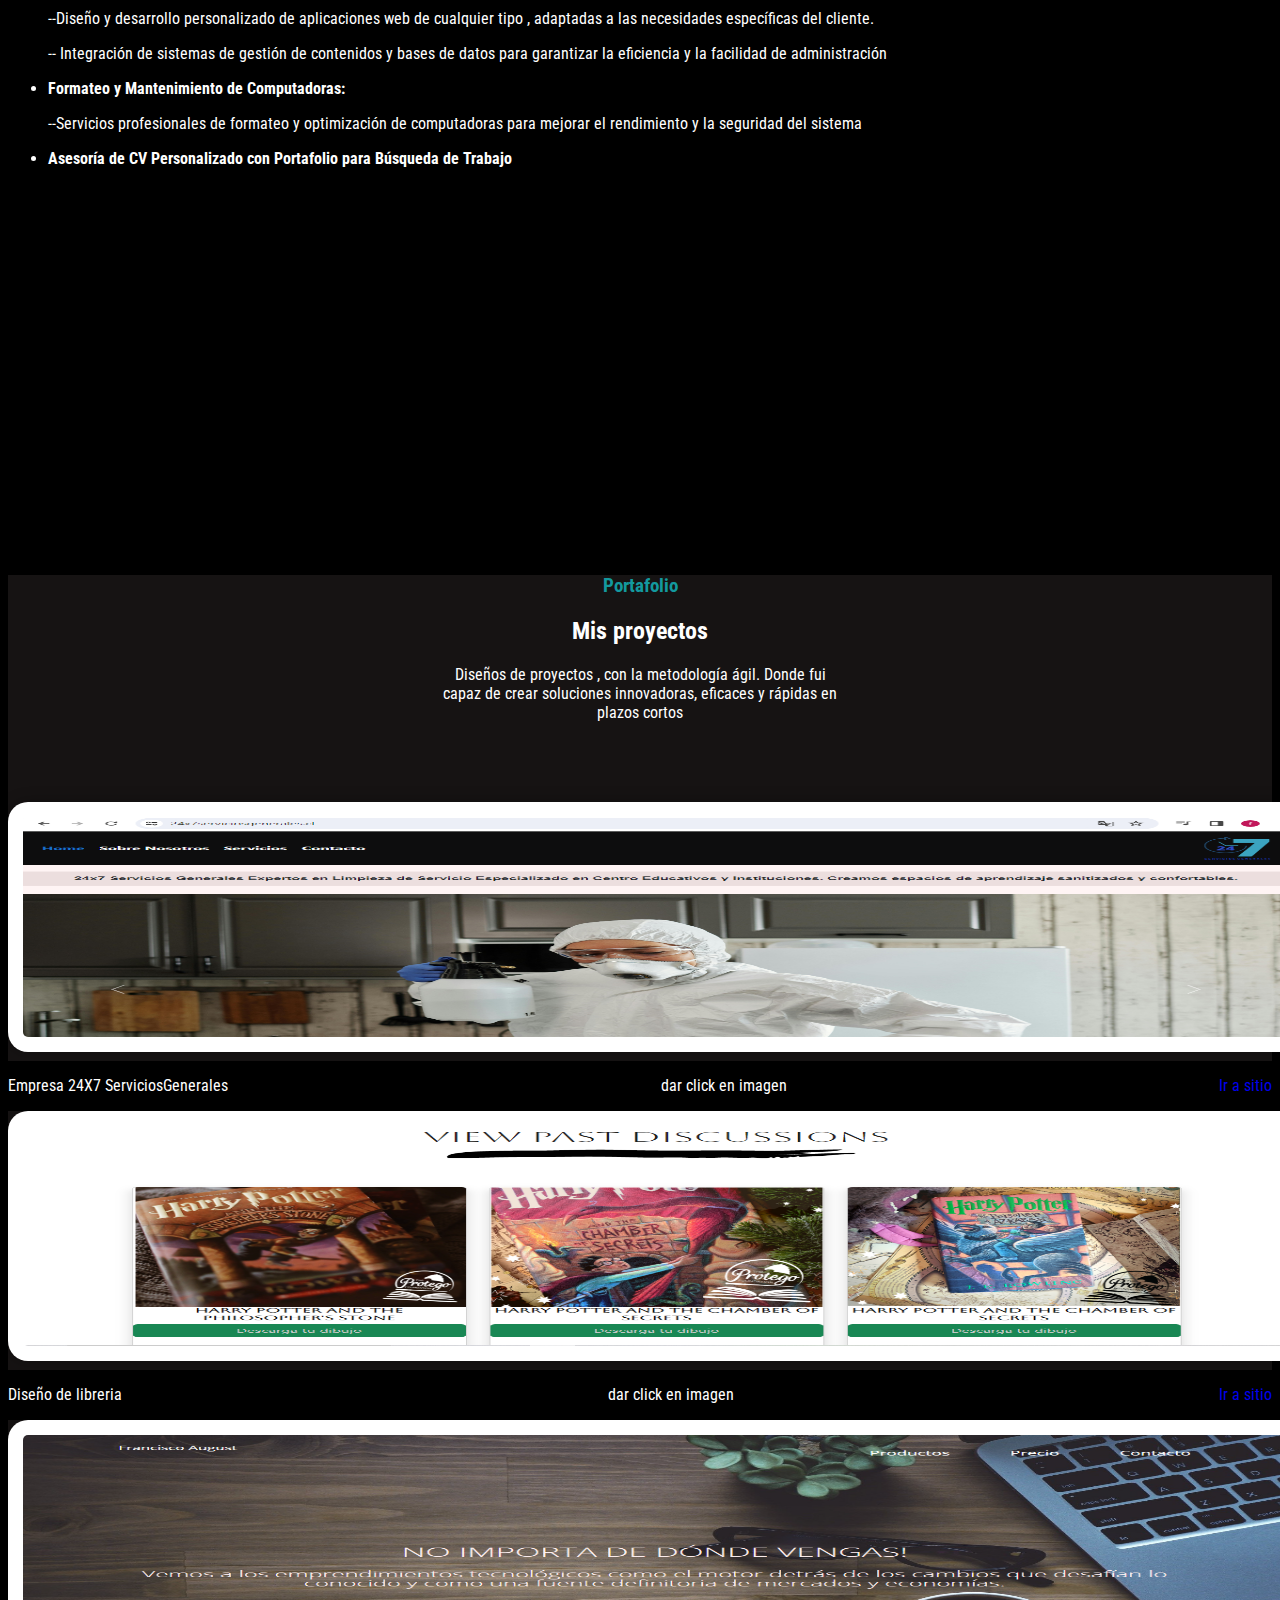
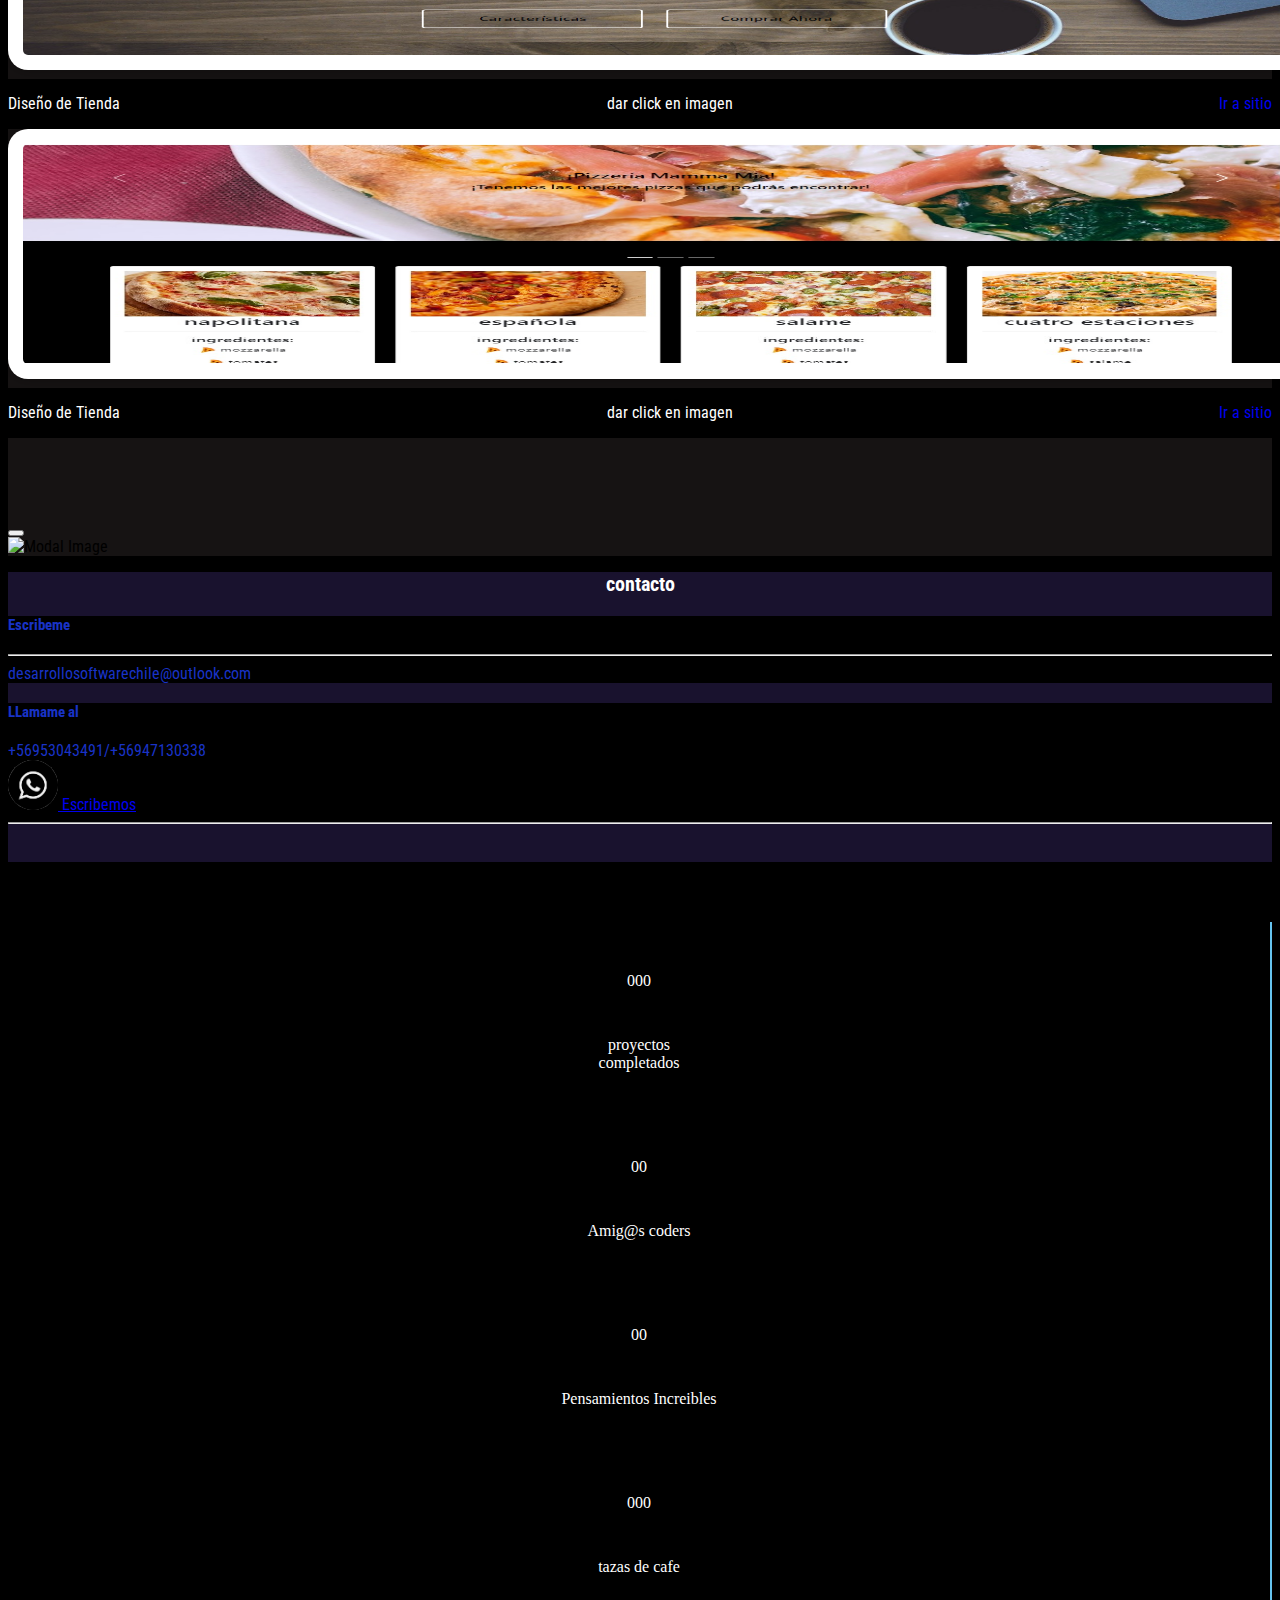
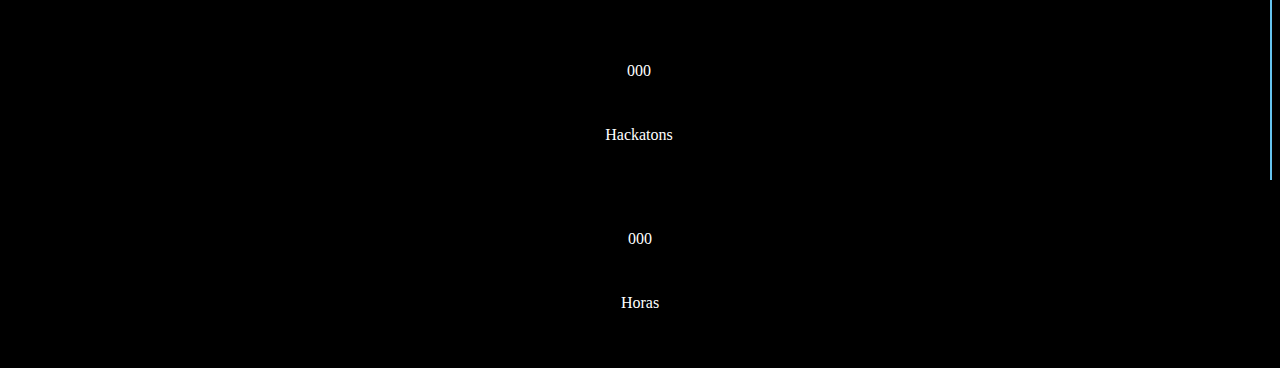
==== commit 559c8e6a: "modificando" ====
--- a/index.html
+++ b/index.html
@@ -102,7 +102,7 @@
 			<div class="col-md-6 acerca-de-mi align-items-center ">
 
 				<div class="img-about">
-					<img src="img/yo2.jpg" alt="">
+					<img src="img/foto-reciente.jpeg" alt="">
 				</div>
 				<div class="parrafo-about ">
 					<div style="color: #1a3333;" class="container">
